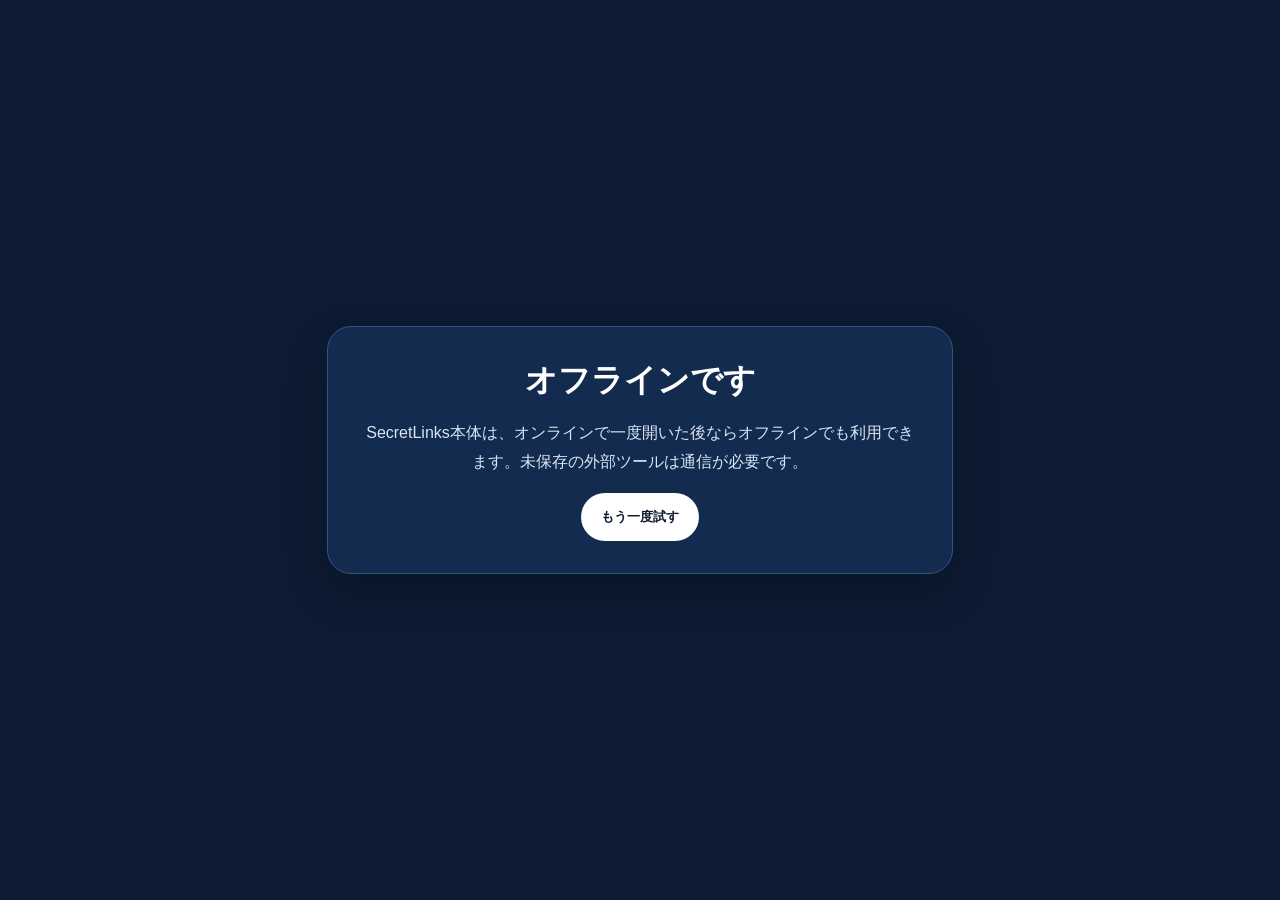
==== offline.html @ 35ba3f99 "Add files via upload" ====
<!doctype html>
<html lang="ja"><head><meta charset="utf-8"><meta name="viewport" content="width=device-width,initial-scale=1"><meta name="theme-color" content="#0d1b33"><title>オフライン | SecretLinks</title><style>body{margin:0;min-height:100vh;display:grid;place-items:center;padding:24px;box-sizing:border-box;font-family:-apple-system,BlinkMacSystemFont,"Segoe UI",sans-serif;color:#fff;background:#0d1b33}.card{max-width:560px;padding:32px;border:1px solid #34557f;border-radius:24px;background:#132b4f;text-align:center;box-shadow:0 18px 45px #0004}h1{margin:0 0 12px}p{line-height:1.8;color:#d9e5f5}button{min-height:48px;padding:10px 20px;border:0;border-radius:999px;color:#0d1b33;background:#fff;font-weight:800}</style></head><body><main class="card"><h1>オフラインです</h1><p>SecretLinks本体は、オンラインで一度開いた後ならオフラインでも利用できます。未保存の外部ツールは通信が必要です。</p><button onclick="location.reload()">もう一度試す</button></main></body></html>
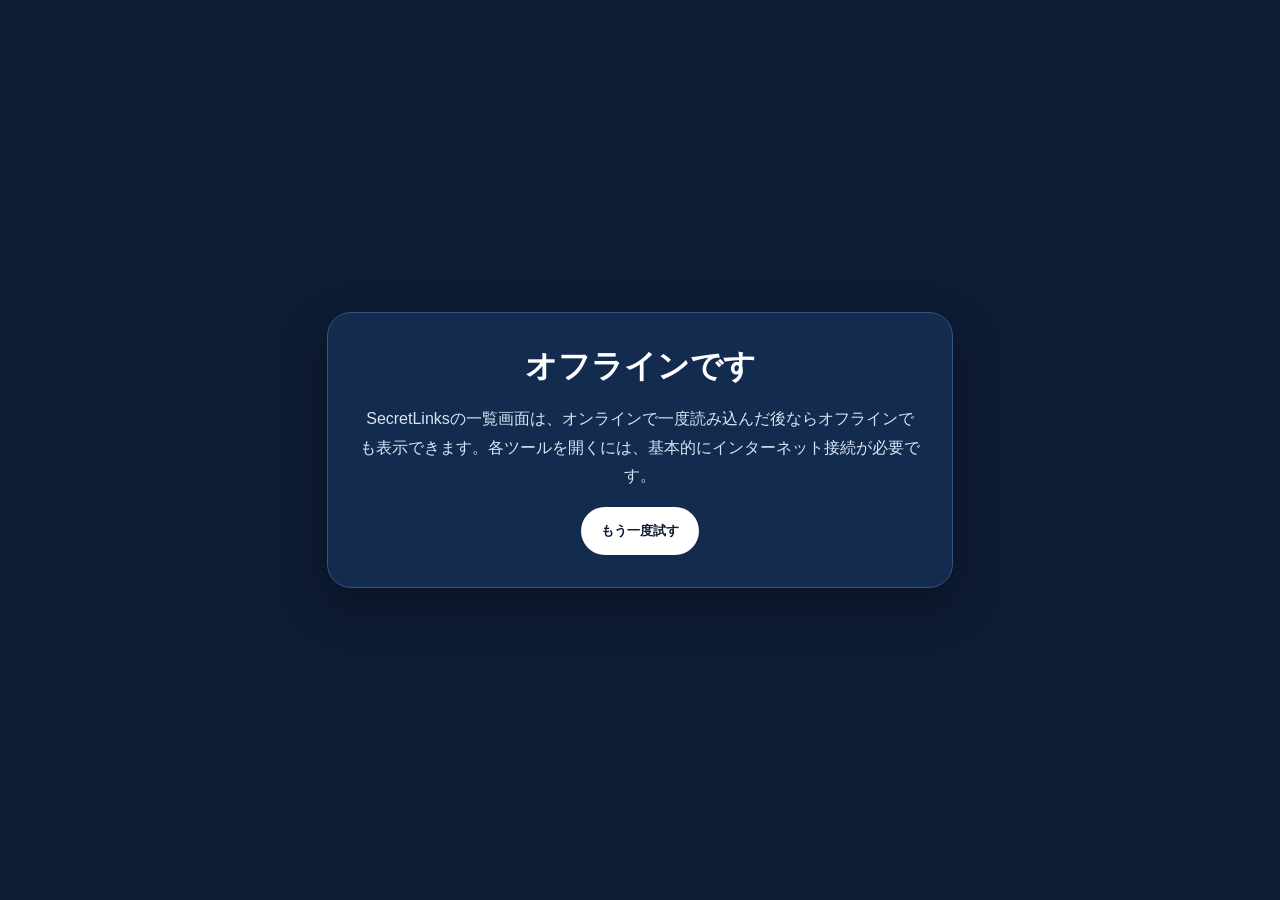
==== commit 441a7fca: "Add files via upload" ====
--- a/offline.html
+++ b/offline.html
@@ -1,2 +1,2 @@
 <!doctype html>
-<html lang="ja"><head><meta charset="utf-8"><meta name="viewport" content="width=device-width,initial-scale=1"><meta name="theme-color" content="#0d1b33"><title>オフライン | SecretLinks</title><style>body{margin:0;min-height:100vh;display:grid;place-items:center;padding:24px;box-sizing:border-box;font-family:-apple-system,BlinkMacSystemFont,"Segoe UI",sans-serif;color:#fff;background:#0d1b33}.card{max-width:560px;padding:32px;border:1px solid #34557f;border-radius:24px;background:#132b4f;text-align:center;box-shadow:0 18px 45px #0004}h1{margin:0 0 12px}p{line-height:1.8;color:#d9e5f5}button{min-height:48px;padding:10px 20px;border:0;border-radius:999px;color:#0d1b33;background:#fff;font-weight:800}</style></head><body><main class="card"><h1>オフラインです</h1><p>SecretLinks本体は、オンラインで一度開いた後ならオフラインでも利用できます。未保存の外部ツールは通信が必要です。</p><button onclick="location.reload()">もう一度試す</button></main></body></html>+<html lang="ja"><head><meta charset="utf-8"><meta name="viewport" content="width=device-width,initial-scale=1"><meta name="theme-color" content="#0d1b33"><title>オフライン | SecretLinks</title><style>body{margin:0;min-height:100vh;display:grid;place-items:center;padding:24px;box-sizing:border-box;font-family:-apple-system,BlinkMacSystemFont,"Segoe UI",sans-serif;color:#fff;background:#0d1b33}.card{max-width:560px;padding:32px;border:1px solid #34557f;border-radius:24px;background:#132b4f;text-align:center;box-shadow:0 18px 45px #0004}h1{margin:0 0 12px}p{line-height:1.8;color:#d9e5f5}button{min-height:48px;padding:10px 20px;border:0;border-radius:999px;color:#0d1b33;background:#fff;font-weight:800}</style></head><body><main class="card"><h1>オフラインです</h1><p>SecretLinksの一覧画面は、オンラインで一度読み込んだ後ならオフラインでも表示できます。各ツールを開くには、基本的にインターネット接続が必要です。</p><button onclick="location.reload()">もう一度試す</button></main></body></html>
